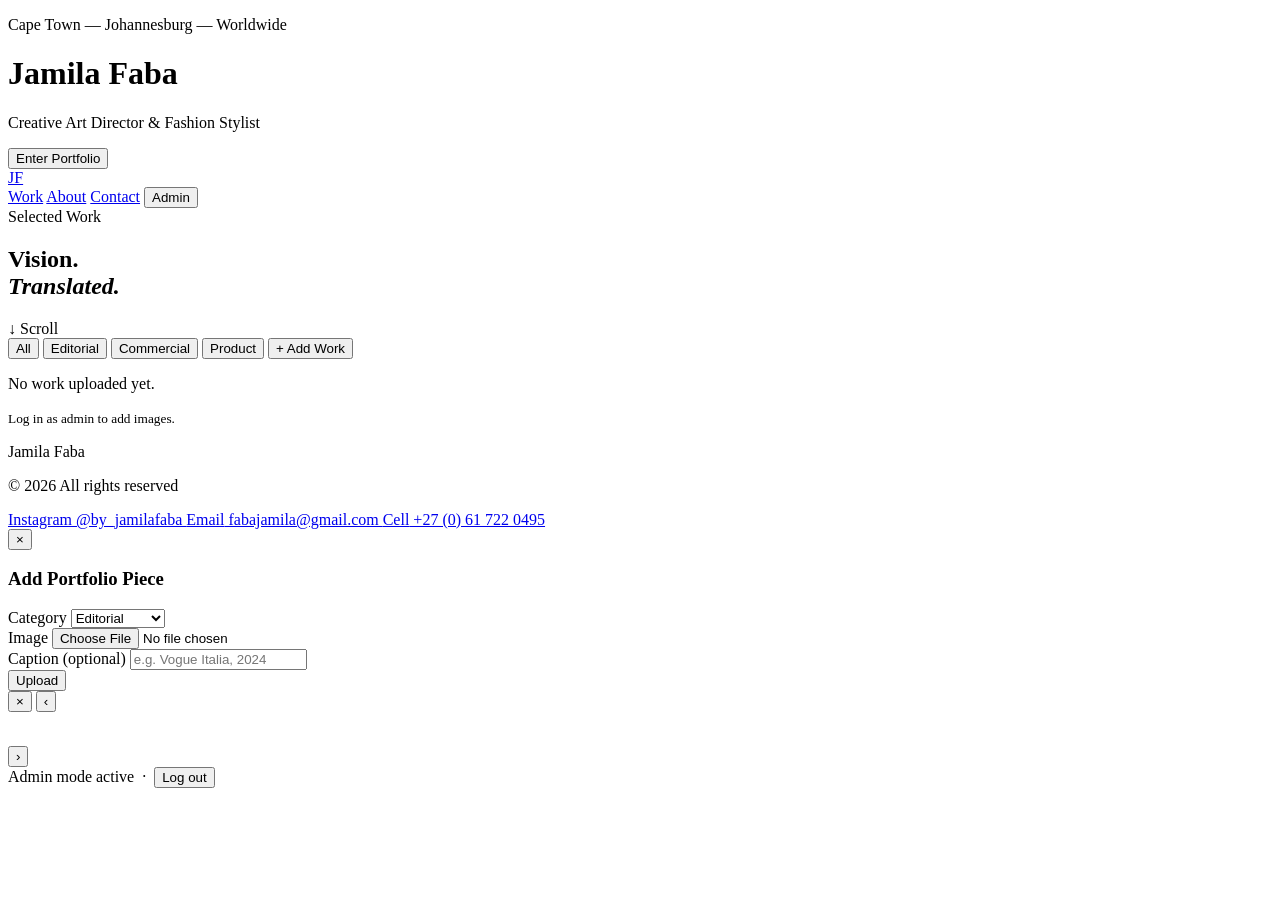
==== index.html @ a2872706 "Add files via upload" ====
<!DOCTYPE html>
<html lang="en">
<head>
  <meta charset="UTF-8">
  <meta name="viewport" content="width=device-width, initial-scale=1.0">
  <title>Jamila Faba — Creative Art Director & Fashion Stylist</title>
  <link rel="stylesheet" href="css/style.css">
  <link rel="preconnect" href="https://fonts.googleapis.com">
  <link href="https://fonts.googleapis.com/css2?family=Cormorant+Garamond:ital,wght@0,300;0,400;1,300&family=Jost:wght@200;300;400&display=swap" rel="stylesheet">
</head>
<body>

  <!-- Splash -->
  <div id="splash">
    <div class="splash-bg"></div>
    <div class="splash-content">
      <p class="splash-eyebrow">Cape Town — Johannesburg — Worldwide</p>
      <h1 class="splash-name" id="splash-name">Jamila Faba</h1>
      <p class="splash-title">Creative Art Director &amp; Fashion Stylist</p>
      <button class="enter-btn" onclick="enterSite()">Enter Portfolio</button>
    </div>
  </div>

  <!-- Site -->
  <div id="site" class="hidden">

    <nav id="navbar">
      <a href="index.html" class="nav-logo">JF</a>
      <div class="nav-links">
        <a href="index.html" class="nav-link active">Work</a>
        <a href="about.html" class="nav-link">About</a>
        <a href="contact.html" class="nav-link">Contact</a>
        <button class="admin-trigger" id="adminBtn" onclick="toggleAdmin()">Admin</button>
      </div>
    </nav>

    <main>
      <!-- Hero -->
      <section class="hero">
        <div class="hero-text">
          <span class="hero-eyebrow">Selected Work</span>
          <h2 class="hero-headline">Vision.<br><em>Translated.</em></h2>
        </div>
        <div class="hero-scroll-hint">↓ Scroll</div>
      </section>

      <!-- Filter -->
      <section class="filter-bar" id="filterBar">
        <button class="filter-btn active" data-cat="all" onclick="filter('all', this)">All</button>
        <button class="filter-btn" data-cat="editorial" onclick="filter('editorial', this)">Editorial</button>
        <button class="filter-btn" data-cat="commercial" onclick="filter('commercial', this)">Commercial</button>
        <button class="filter-btn" data-cat="product" onclick="filter('product', this)">Product</button>
        <button class="upload-btn hidden" id="uploadBtn" onclick="openModal()">+ Add Work</button>
      </section>

      <!-- Gallery -->
      <section class="gallery" id="gallery">
        <div class="empty-state" id="emptyState">
          <p>No work uploaded yet.</p>
          <small id="emptyHint">Log in as admin to add images.</small>
        </div>
      </section>
    </main>

    <!-- Footer -->
    <footer>
      <div class="footer-inner">
        <div class="footer-left">
          <p class="footer-name" id="footerName">Jamila Faba</p>
          <p class="footer-sub">© 2026 All rights reserved</p>
        </div>
        <div class="footer-right">
          <a href="https://instagram.com/by_jamilafaba" target="_blank" class="footer-link">
            <span>Instagram</span> @by_jamilafaba
          </a>
          <a href="mailto:fabajamila@gmail.com" class="footer-link">
            <span>Email</span> fabajamila@gmail.com
          </a>
          <a href="tel:+27617220495" class="footer-link">
            <span>Cell</span> +27 (0) 61 722 0495
          </a>
        </div>
      </div>
    </footer>

  </div>

  <!-- Upload Modal -->
  <div class="modal-overlay hidden" id="modal">
    <div class="modal">
      <button class="modal-close" onclick="closeModal()">×</button>
      <h3>Add Portfolio Piece</h3>
      <div class="field">
        <label>Category</label>
        <select id="imgCat">
          <option value="editorial">Editorial</option>
          <option value="commercial">Commercial</option>
          <option value="product">Product</option>
        </select>
      </div>
      <div class="field">
        <label>Image</label>
        <input type="file" id="imgFile" accept="image/*">
      </div>
      <div class="field">
        <label>Caption (optional)</label>
        <input type="text" id="imgCaption" placeholder="e.g. Vogue Italia, 2024">
      </div>
      <button class="submit-btn" id="submitBtn" onclick="handleUpload()">Upload</button>
    </div>
  </div>

  <!-- Lightbox -->
  <div class="lightbox hidden" id="lightbox" onclick="closeLightbox(event)">
    <button class="lb-close" onclick="closeLightbox()">×</button>
    <button class="lb-prev" onclick="lbNav(-1)">‹</button>
    <div class="lb-img-wrap">
      <img id="lbImg" src="" alt="">
      <p class="lb-caption" id="lbCaption"></p>
    </div>
    <button class="lb-next" onclick="lbNav(1)">›</button>
  </div>

  <!-- Admin bar -->
  <div class="admin-bar hidden" id="adminBar">
    Admin mode active &nbsp;·&nbsp; <button onclick="logoutAdmin()">Log out</button>
  </div>

  <script src="js/app.js"></script>
</body>
</html>
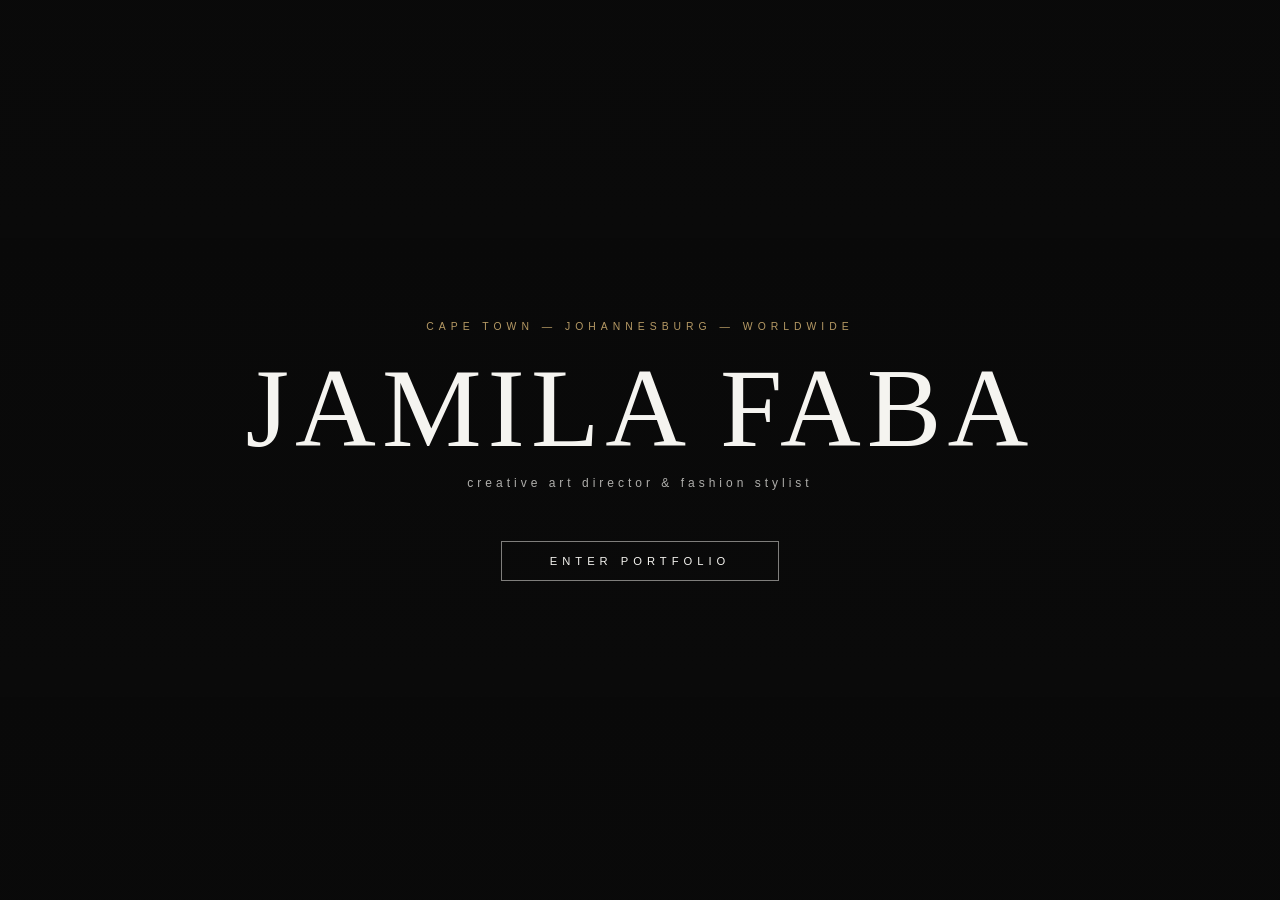
==== commit 369edf60: "Add files via upload" ====
--- a/index.html
+++ b/index.html
@@ -4,7 +4,7 @@
   <meta charset="UTF-8">
   <meta name="viewport" content="width=device-width, initial-scale=1.0">
   <title>Jamila Faba — Creative Art Director & Fashion Stylist</title>
-  <link rel="stylesheet" href="css/style.css">
+  <link rel="stylesheet" href="style.css">
   <link rel="preconnect" href="https://fonts.googleapis.com">
   <link href="https://fonts.googleapis.com/css2?family=Cormorant+Garamond:ital,wght@0,300;0,400;1,300&family=Jost:wght@200;300;400&display=swap" rel="stylesheet">
 </head>
@@ -126,6 +126,6 @@
     Admin mode active &nbsp;·&nbsp; <button onclick="logoutAdmin()">Log out</button>
   </div>
 
-  <script src="js/app.js"></script>
+  <script src="app.js"></script>
 </body>
 </html>
--- a/style.css
+++ b/style.css
@@ -0,0 +1,664 @@
+/* ── Reset & Base ── */
+*, *::before, *::after { box-sizing: border-box; margin: 0; padding: 0; }
+
+:root {
+  --black:   #0a0a0a;
+  --white:   #f5f4f0;
+  --dim:     #888;
+  --border:  #1e1e1e;
+  --accent:  #c8a96e; /* warm gold — Jamila's world */
+  --font-display: 'Cormorant Garamond', Georgia, serif;
+  --font-body:    'Jost', 'Helvetica Neue', Arial, sans-serif;
+}
+
+html { scroll-behavior: smooth; }
+
+body {
+  background: var(--black);
+  color: var(--white);
+  font-family: var(--font-body);
+  font-weight: 300;
+  font-size: 15px;
+  line-height: 1.6;
+  overflow-x: hidden;
+}
+
+a { color: inherit; text-decoration: none; }
+button { cursor: pointer; font-family: var(--font-body); }
+img { display: block; width: 100%; }
+
+.hidden { display: none !important; }
+
+/* ── Splash ── */
+#splash {
+  position: fixed; inset: 0; z-index: 200;
+  display: flex; align-items: center; justify-content: center;
+  text-align: center;
+  transition: transform 0.9s cubic-bezier(0.76, 0, 0.24, 1);
+}
+#splash.gone { transform: translateY(-100vh); pointer-events: none; }
+
+.splash-bg {
+  position: absolute; inset: 0;
+  background:
+    linear-gradient(to bottom, rgba(10,10,10,0.55) 0%, rgba(10,10,10,0.75) 100%),
+    url('https://images.unsplash.com/photo-1509631179647-0177331693ae?auto=format&fit=crop&w=1920&q=80')
+    center center / cover no-repeat;
+}
+
+.splash-content {
+  position: relative; z-index: 1;
+  display: flex; flex-direction: column; align-items: center; gap: 16px;
+  padding: 24px;
+}
+
+.splash-eyebrow {
+  font-family: var(--font-body);
+  font-size: 0.65rem;
+  letter-spacing: 5px;
+  text-transform: uppercase;
+  color: var(--accent);
+  opacity: 0.9;
+}
+
+.splash-name {
+  font-family: var(--font-display);
+  font-size: clamp(3.5rem, 10vw, 7rem);
+  font-weight: 300;
+  letter-spacing: 6px;
+  line-height: 1;
+  text-transform: uppercase;
+}
+
+.splash-title {
+  font-size: 0.75rem;
+  letter-spacing: 4px;
+  text-transform: lowercase;
+  opacity: 0.7;
+  margin-top: -6px;
+}
+
+.enter-btn {
+  margin-top: 32px;
+  background: transparent;
+  border: 1px solid rgba(245,244,240,0.5);
+  color: var(--white);
+  padding: 13px 48px;
+  font-size: 0.7rem;
+  letter-spacing: 5px;
+  text-transform: uppercase;
+  transition: background 0.3s, color 0.3s, border-color 0.3s;
+}
+.enter-btn:hover {
+  background: var(--white);
+  color: var(--black);
+  border-color: var(--white);
+}
+
+/* ── Navbar ── */
+#navbar {
+  position: fixed; top: 0; left: 0; width: 100%;
+  display: flex; align-items: center; justify-content: space-between;
+  padding: 24px 6%;
+  background: rgba(10,10,10,0.95);
+  border-bottom: 1px solid var(--border);
+  z-index: 100;
+  backdrop-filter: blur(6px);
+}
+
+.nav-logo {
+  font-family: var(--font-display);
+  font-size: 1.5rem;
+  font-weight: 300;
+  letter-spacing: 3px;
+  color: var(--accent);
+}
+
+.nav-links {
+  display: flex; align-items: center; gap: 32px;
+}
+
+.nav-link {
+  font-size: 0.68rem;
+  letter-spacing: 3px;
+  text-transform: uppercase;
+  color: var(--dim);
+  transition: color 0.2s;
+  position: relative;
+}
+.nav-link::after {
+  content: '';
+  position: absolute; bottom: -3px; left: 0;
+  width: 0; height: 1px;
+  background: var(--accent);
+  transition: width 0.3s;
+}
+.nav-link:hover, .nav-link.active { color: var(--white); }
+.nav-link.active::after, .nav-link:hover::after { width: 100%; }
+
+.admin-trigger {
+  font-size: 0.65rem;
+  letter-spacing: 3px;
+  text-transform: uppercase;
+  color: var(--border);
+  background: none; border: none;
+  transition: color 0.2s;
+}
+.admin-trigger:hover { color: var(--dim); }
+
+/* ── Hero ── */
+#site { padding-top: 72px; }
+
+.hero {
+  min-height: 60vh;
+  display: flex; flex-direction: column;
+  justify-content: flex-end;
+  padding: 6% 6% 48px;
+  border-bottom: 1px solid var(--border);
+  position: relative;
+}
+
+.hero-eyebrow {
+  display: block;
+  font-size: 0.65rem;
+  letter-spacing: 5px;
+  text-transform: uppercase;
+  color: var(--accent);
+  margin-bottom: 16px;
+}
+
+.hero-headline {
+  font-family: var(--font-display);
+  font-size: clamp(3.5rem, 8vw, 6.5rem);
+  font-weight: 300;
+  line-height: 1.05;
+  letter-spacing: 2px;
+}
+.hero-headline em {
+  font-style: italic;
+  color: var(--accent);
+}
+
+.hero-scroll-hint {
+  position: absolute; bottom: 48px; right: 6%;
+  font-size: 0.65rem;
+  letter-spacing: 4px;
+  color: var(--dim);
+  text-transform: uppercase;
+  writing-mode: vertical-rl;
+  animation: nudge 2s ease-in-out infinite;
+}
+@keyframes nudge {
+  0%, 100% { transform: translateY(0); }
+  50% { transform: translateY(6px); }
+}
+
+/* ── Filter Bar ── */
+.filter-bar {
+  display: flex; align-items: center; gap: 0;
+  padding: 0 6%;
+  border-bottom: 1px solid var(--border);
+  overflow-x: auto;
+}
+
+.filter-btn {
+  background: none; border: none;
+  color: var(--dim);
+  font-size: 0.68rem;
+  letter-spacing: 3px;
+  text-transform: uppercase;
+  padding: 20px 24px;
+  border-bottom: 2px solid transparent;
+  transition: color 0.2s, border-color 0.2s;
+  white-space: nowrap;
+}
+.filter-btn:hover { color: var(--white); }
+.filter-btn.active {
+  color: var(--white);
+  border-bottom-color: var(--accent);
+}
+
+.upload-btn {
+  margin-left: auto;
+  background: none;
+  border: 1px solid var(--border);
+  color: var(--dim);
+  font-size: 0.65rem;
+  letter-spacing: 3px;
+  text-transform: uppercase;
+  padding: 8px 18px;
+  transition: all 0.2s;
+}
+.upload-btn:hover {
+  border-color: var(--white);
+  color: var(--white);
+}
+
+/* ── Gallery ── */
+.gallery {
+  padding: 48px 6% 80px;
+  columns: 3 320px;
+  column-gap: 20px;
+}
+
+.gallery-item {
+  break-inside: avoid;
+  margin-bottom: 20px;
+  position: relative;
+  border: 1px solid var(--border);
+  overflow: hidden;
+  cursor: pointer;
+}
+.gallery-item img {
+  display: block; width: 100%;
+  transition: transform 0.6s cubic-bezier(0.25, 0.46, 0.45, 0.94);
+}
+.gallery-item:hover img { transform: scale(1.03); }
+
+.gallery-item-overlay {
+  position: absolute; inset: 0;
+  background: linear-gradient(to top, rgba(10,10,10,0.7) 0%, transparent 50%);
+  opacity: 0;
+  transition: opacity 0.3s;
+  display: flex; flex-direction: column;
+  justify-content: flex-end;
+  padding: 16px;
+}
+.gallery-item:hover .gallery-item-overlay { opacity: 1; }
+
+.gallery-item-caption {
+  font-size: 0.65rem;
+  letter-spacing: 2px;
+  text-transform: uppercase;
+  color: var(--white);
+}
+.gallery-item-cat {
+  font-size: 0.6rem;
+  letter-spacing: 2px;
+  color: var(--accent);
+  text-transform: uppercase;
+  margin-top: 4px;
+}
+
+.item-delete {
+  position: absolute; top: 10px; right: 10px;
+  background: rgba(10,10,10,0.85);
+  border: 1px solid var(--dim);
+  color: var(--white);
+  width: 28px; height: 28px;
+  display: none; align-items: center; justify-content: center;
+  font-size: 0.9rem;
+  z-index: 2;
+}
+body.admin .item-delete { display: flex; }
+.item-delete:hover { background: #c00; border-color: #c00; }
+
+/* Empty state */
+.empty-state {
+  grid-column: 1/-1;
+  padding: 100px 0;
+  text-align: center;
+  color: var(--dim);
+}
+.empty-state p {
+  font-size: 0.8rem;
+  letter-spacing: 3px;
+  text-transform: uppercase;
+  margin-bottom: 12px;
+}
+.empty-state small {
+  font-size: 0.65rem;
+  letter-spacing: 2px;
+  color: var(--border);
+}
+
+/* ── Modal ── */
+.modal-overlay {
+  position: fixed; inset: 0;
+  background: rgba(10,10,10,0.92);
+  z-index: 500;
+  display: flex; align-items: center; justify-content: center;
+  backdrop-filter: blur(4px);
+}
+
+.modal {
+  background: var(--black);
+  border: 1px solid #2a2a2a;
+  padding: 44px;
+  width: 90%; max-width: 440px;
+  position: relative;
+}
+
+.modal h3 {
+  font-family: var(--font-display);
+  font-size: 1.4rem;
+  font-weight: 300;
+  letter-spacing: 2px;
+  margin-bottom: 28px;
+}
+
+.modal-close {
+  position: absolute; top: 16px; right: 20px;
+  background: none; border: none;
+  color: var(--dim); font-size: 1.6rem;
+  line-height: 1; transition: color 0.2s;
+}
+.modal-close:hover { color: var(--white); }
+
+.field { margin-bottom: 20px; }
+.field label {
+  display: block;
+  font-size: 0.62rem;
+  letter-spacing: 3px;
+  text-transform: uppercase;
+  color: var(--dim);
+  margin-bottom: 8px;
+}
+.field select,
+.field input[type="text"],
+.field input[type="file"] {
+  width: 100%;
+  background: #111;
+  border: 1px solid #2a2a2a;
+  color: var(--white);
+  padding: 10px 12px;
+  font-family: var(--font-body);
+  font-size: 0.82rem;
+  outline: none;
+  transition: border-color 0.2s;
+}
+.field select:focus,
+.field input:focus { border-color: var(--accent); }
+.field select option { background: #111; }
+
+.submit-btn {
+  width: 100%;
+  background: var(--white);
+  color: var(--black);
+  border: none;
+  padding: 14px;
+  font-size: 0.7rem;
+  letter-spacing: 4px;
+  text-transform: uppercase;
+  margin-top: 8px;
+  transition: opacity 0.2s;
+}
+.submit-btn:hover { opacity: 0.85; }
+.submit-btn:disabled { opacity: 0.4; cursor: not-allowed; }
+
+/* ── Lightbox ── */
+.lightbox {
+  position: fixed; inset: 0;
+  background: rgba(10,10,10,0.97);
+  z-index: 600;
+  display: flex; align-items: center; justify-content: center;
+  gap: 24px;
+}
+
+.lb-img-wrap {
+  max-width: 80vw; max-height: 88vh;
+  display: flex; flex-direction: column; align-items: center; gap: 12px;
+}
+.lb-img-wrap img {
+  max-width: 80vw; max-height: 80vh;
+  width: auto; height: auto;
+  object-fit: contain;
+  border: 1px solid var(--border);
+}
+
+.lb-caption {
+  font-size: 0.65rem;
+  letter-spacing: 3px;
+  text-transform: uppercase;
+  color: var(--dim);
+}
+
+.lb-close {
+  position: absolute; top: 24px; right: 32px;
+  background: none; border: none;
+  color: var(--dim); font-size: 2rem;
+  transition: color 0.2s;
+}
+.lb-close:hover { color: var(--white); }
+
+.lb-prev, .lb-next {
+  background: none; border: none;
+  color: var(--dim); font-size: 3rem;
+  padding: 16px;
+  transition: color 0.2s;
+  user-select: none;
+}
+.lb-prev:hover, .lb-next:hover { color: var(--white); }
+
+/* ── Admin bar ── */
+.admin-bar {
+  position: fixed; bottom: 0; left: 0; width: 100%;
+  background: #0d1a0d;
+  color: #4caf50;
+  text-align: center;
+  font-size: 0.62rem;
+  letter-spacing: 3px;
+  text-transform: uppercase;
+  padding: 8px;
+  z-index: 400;
+}
+.admin-bar button {
+  background: none; border: 1px solid #4caf50;
+  color: #4caf50; font-size: 0.6rem;
+  letter-spacing: 2px; text-transform: uppercase;
+  padding: 2px 10px; margin-left: 8px;
+  cursor: pointer;
+}
+
+/* ── About page ── */
+.page-main { padding-top: 80px; }
+
+.about-hero {
+  display: grid;
+  grid-template-columns: 1fr 1.5fr;
+  gap: 80px;
+  padding: 80px 6% 100px;
+  border-bottom: 1px solid var(--border);
+  align-items: start;
+}
+
+.about-img-placeholder {
+  aspect-ratio: 3/4;
+  background: #111;
+  border: 1px solid var(--border);
+  display: flex; align-items: center; justify-content: center;
+}
+.about-img-placeholder span {
+  font-family: var(--font-display);
+  font-size: 4rem;
+  color: var(--border);
+  letter-spacing: 4px;
+}
+
+.eyebrow {
+  display: block;
+  font-size: 0.62rem;
+  letter-spacing: 5px;
+  text-transform: uppercase;
+  color: var(--accent);
+  margin-bottom: 16px;
+}
+
+.about-text h1 {
+  font-family: var(--font-display);
+  font-size: clamp(3rem, 6vw, 5rem);
+  font-weight: 300;
+  line-height: 1.05;
+  margin-bottom: 32px;
+}
+.about-text h1 em { font-style: italic; color: var(--accent); }
+
+.about-bio {
+  color: #aaa;
+  font-size: 0.9rem;
+  line-height: 1.8;
+  margin-bottom: 20px;
+  max-width: 520px;
+}
+
+.about-tags {
+  display: flex; flex-wrap: wrap; gap: 10px;
+  margin-top: 32px;
+}
+.about-tags span {
+  border: 1px solid var(--border);
+  color: var(--dim);
+  font-size: 0.62rem;
+  letter-spacing: 3px;
+  text-transform: uppercase;
+  padding: 6px 14px;
+}
+
+.about-clients {
+  padding: 80px 6%;
+}
+.section-label {
+  font-family: var(--font-display);
+  font-size: 1.2rem;
+  font-weight: 300;
+  letter-spacing: 3px;
+  margin-bottom: 40px;
+  border-left: 2px solid var(--accent);
+  padding-left: 16px;
+}
+
+.clients-grid {
+  display: grid;
+  grid-template-columns: repeat(auto-fill, minmax(180px, 1fr));
+  gap: 1px;
+  border: 1px solid var(--border);
+}
+.client-item {
+  padding: 28px 24px;
+  border: 1px solid var(--border);
+  font-size: 0.68rem;
+  letter-spacing: 3px;
+  text-transform: uppercase;
+  color: var(--dim);
+  transition: color 0.2s, background 0.2s;
+}
+.client-item:hover { color: var(--white); background: #111; }
+
+/* ── Contact page ── */
+.contact-section {
+  display: grid;
+  grid-template-columns: 1fr 1fr;
+  gap: 80px;
+  padding: 100px 6%;
+  min-height: calc(100vh - 72px);
+  align-items: center;
+}
+
+.contact-left h1 {
+  font-family: var(--font-display);
+  font-size: clamp(3rem, 6vw, 5rem);
+  font-weight: 300;
+  line-height: 1.05;
+  margin-bottom: 24px;
+}
+.contact-left h1 em { font-style: italic; color: var(--accent); }
+
+.contact-intro {
+  color: #999;
+  font-size: 0.85rem;
+  line-height: 1.8;
+  max-width: 400px;
+}
+
+.contact-block {
+  margin-bottom: 36px;
+}
+.contact-label {
+  display: block;
+  font-size: 0.62rem;
+  letter-spacing: 4px;
+  text-transform: uppercase;
+  color: var(--accent);
+  margin-bottom: 8px;
+}
+.contact-value {
+  font-family: var(--font-display);
+  font-size: 1.4rem;
+  font-weight: 300;
+  color: var(--white);
+  transition: color 0.2s;
+}
+a.contact-value:hover { color: var(--accent); }
+.contact-value small {
+  display: block;
+  font-family: var(--font-body);
+  font-size: 0.72rem;
+  color: var(--dim);
+  margin-top: 4px;
+  letter-spacing: 2px;
+}
+
+/* ── Footer ── */
+footer {
+  border-top: 1px solid var(--border);
+  padding: 48px 6%;
+}
+
+.footer-inner {
+  display: flex;
+  justify-content: space-between;
+  align-items: flex-start;
+  flex-wrap: wrap;
+  gap: 32px;
+  max-width: 1400px;
+  margin: 0 auto;
+}
+
+.footer-name {
+  font-family: var(--font-display);
+  font-size: 1.3rem;
+  font-weight: 300;
+  letter-spacing: 4px;
+  margin-bottom: 6px;
+}
+.footer-sub {
+  font-size: 0.62rem;
+  letter-spacing: 3px;
+  color: var(--border);
+  text-transform: uppercase;
+}
+
+.footer-right {
+  display: flex; flex-direction: column; gap: 12px;
+}
+.footer-link {
+  font-size: 0.75rem;
+  color: #666;
+  transition: color 0.2s;
+}
+.footer-link:hover { color: var(--white); }
+.footer-link span {
+  color: #333;
+  display: inline-block;
+  width: 80px;
+  font-size: 0.62rem;
+  letter-spacing: 2px;
+  text-transform: uppercase;
+}
+
+/* ── Responsive ── */
+@media (max-width: 768px) {
+  #navbar { padding: 18px 5%; }
+  .nav-links { gap: 18px; }
+  .hero { padding: 5% 5% 40px; }
+  .gallery { columns: 2 150px; padding: 32px 5% 60px; }
+  .about-hero { grid-template-columns: 1fr; gap: 40px; padding: 60px 5%; }
+  .contact-section { grid-template-columns: 1fr; padding: 60px 5%; }
+  footer { padding: 40px 5%; }
+}
+
+@media (max-width: 480px) {
+  .nav-links { gap: 12px; }
+  .gallery { columns: 1; }
+  .hero-headline { font-size: 2.8rem; }
+}
